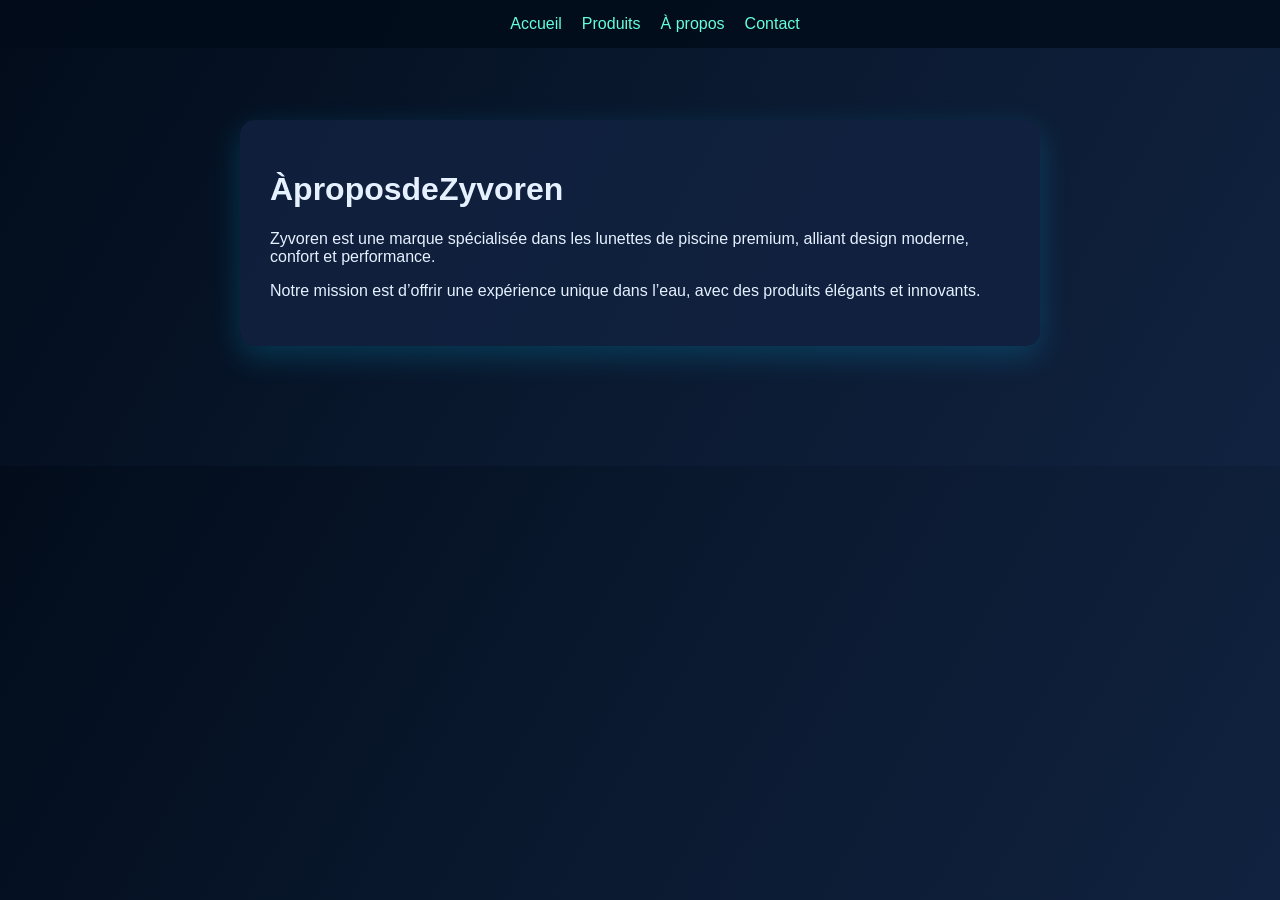
==== about.html @ bd2846b2 "Update about.html" ====
<!DOCTYPE html>
<html lang="fr">
<head>
<meta charset="UTF-8">
<meta name="viewport" content="width=device-width, initial-scale=1.0">
<title>Zyvoren - À propos</title>

<style>
body {
    margin:0;
    font-family:Arial;
    color:#e6f1ff;
    background:linear-gradient(120deg,#020c1b,#0a192f,#112240);
}

/* NAV */
nav {
    position:fixed;
    top:0;
    width:100%;
    display:flex;
    justify-content:center;
    gap:20px;
    background:rgba(2,12,27,0.85);
    padding:15px;
}

nav a {
    color:#64ffda;
    text-decoration:none;
}

/* SECTION */
.section {
    padding:120px 20px;
    max-width:800px;
    margin:auto;
}

/* CARD */
.card {
    background:rgba(17,34,64,0.85);
    padding:30px;
    border-radius:15px;
    box-shadow:0 10px 30px rgba(0,198,255,0.2);
}

/* ANIMATION */
.reveal {
    opacity:0;
    transform:translateY(40px);
    transition:0.8s;
}

.reveal.active {
    opacity:1;
    transform:translateY(0);
}
</style>
</head>

<body>

<nav>
    <a href="index.html">Accueil</a>
    <a href="index.html#produits">Produits</a>
    <a href="about.html">À propos</a>
    <a href="contact.html">Contact</a>
</nav>

<div class="section">

<div class="card reveal">
    <h1 id="title">À propos de Zyvoren</h1>

    <p>
    Zyvoren est une marque spécialisée dans les lunettes de piscine premium,
    alliant design moderne, confort et performance.
    </p>

    <p>
    Notre mission est d’offrir une expérience unique dans l’eau,
    avec des produits élégants et innovants.
    </p>
</div>

</div>

<script>
// TYPEWRITER
const title = document.getElementById("title");
const text = title.innerText;
title.innerText = "";
let i = 0;

function type(){
    if(i < text.length){
        title.innerText += text.charAt(i);
        i++;
        setTimeout(type, 70);
    }
}
type();

// SCROLL
const obs = new IntersectionObserver(entries=>{
    entries.forEach(e=>{
        if(e.isIntersecting) e.target.classList.add("active");
    });
});
obs.observe(document.querySelector(".reveal"));
</script>

</body>
</html>
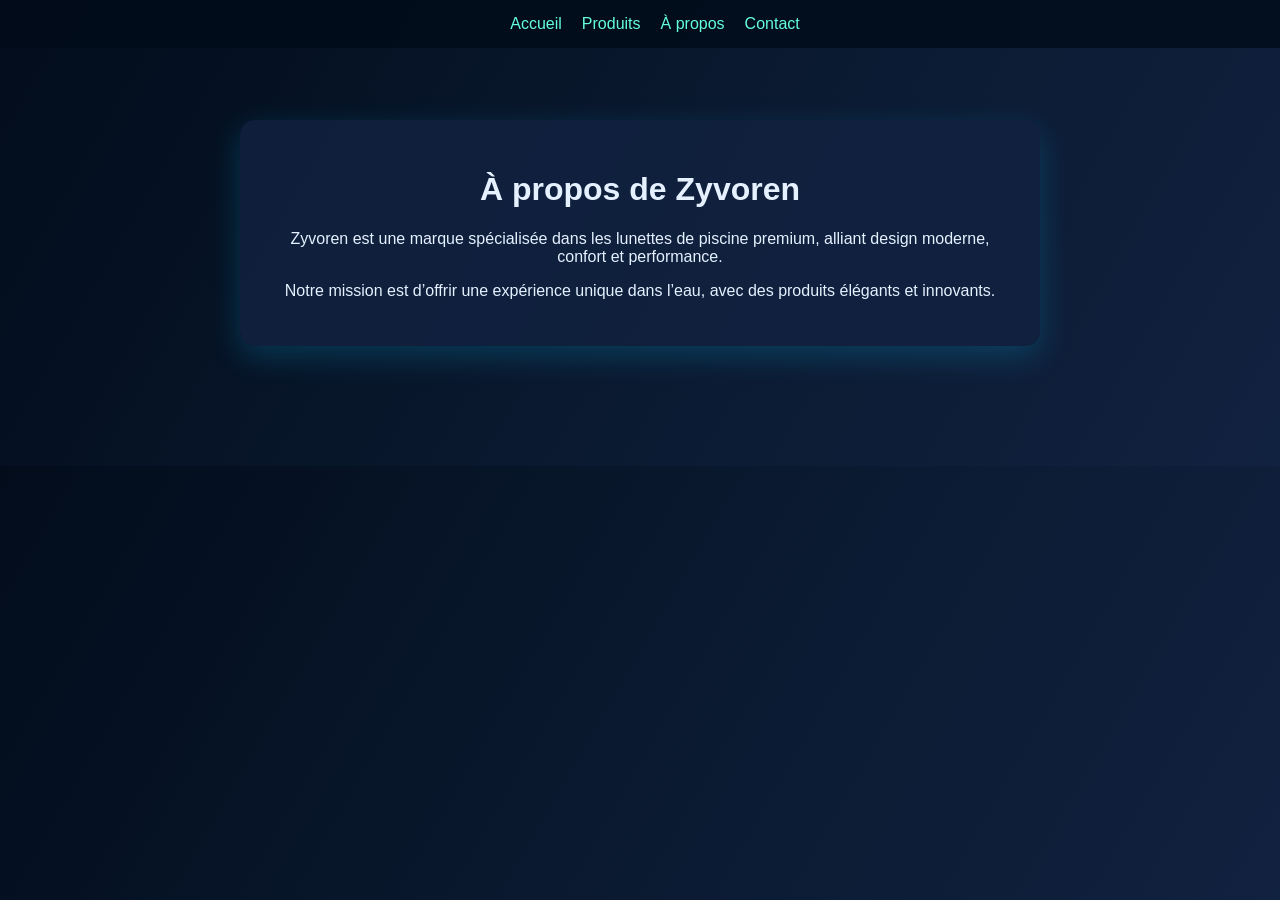
==== commit 9e75a2ad: "Update about.html" ====
--- a/about.html
+++ b/about.html
@@ -35,6 +35,7 @@
     padding:120px 20px;
     max-width:800px;
     margin:auto;
+    text-align:center;
 }
 
 /* CARD */
@@ -43,6 +44,12 @@
     padding:30px;
     border-radius:15px;
     box-shadow:0 10px 30px rgba(0,198,255,0.2);
+}
+
+/* TEXTE ANIMÉ FIX */
+.reveal-text span {
+    display:inline-block;
+    white-space:pre;
 }
 
 /* ANIMATION */
@@ -71,7 +78,7 @@
 <div class="section">
 
 <div class="card reveal">
-    <h1 id="title">À propos de Zyvoren</h1>
+    <h1 class="reveal-text">À propos de Zyvoren</h1>
 
     <p>
     Zyvoren est une marque spécialisée dans les lunettes de piscine premium,
@@ -87,20 +94,24 @@
 </div>
 
 <script>
-// TYPEWRITER
-const title = document.getElementById("title");
-const text = title.innerText;
-title.innerText = "";
-let i = 0;
+// TEXTE LETTRE PAR LETTRE (FIX ESPACES)
+const texts = document.querySelectorAll('.reveal-text');
 
-function type(){
-    if(i < text.length){
-        title.innerText += text.charAt(i);
-        i++;
-        setTimeout(type, 70);
-    }
-}
-type();
+texts.forEach(el => {
+    const content = el.innerText;
+    el.innerHTML = "";
+
+    content.split("").forEach((letter, i)=>{
+        const span = document.createElement("span");
+        span.innerHTML = letter === " " ? "&nbsp;" : letter;
+        span.style.opacity = 0;
+        el.appendChild(span);
+
+        setTimeout(()=>{
+            span.style.opacity = 1;
+        }, i * 30);
+    });
+});
 
 // SCROLL
 const obs = new IntersectionObserver(entries=>{
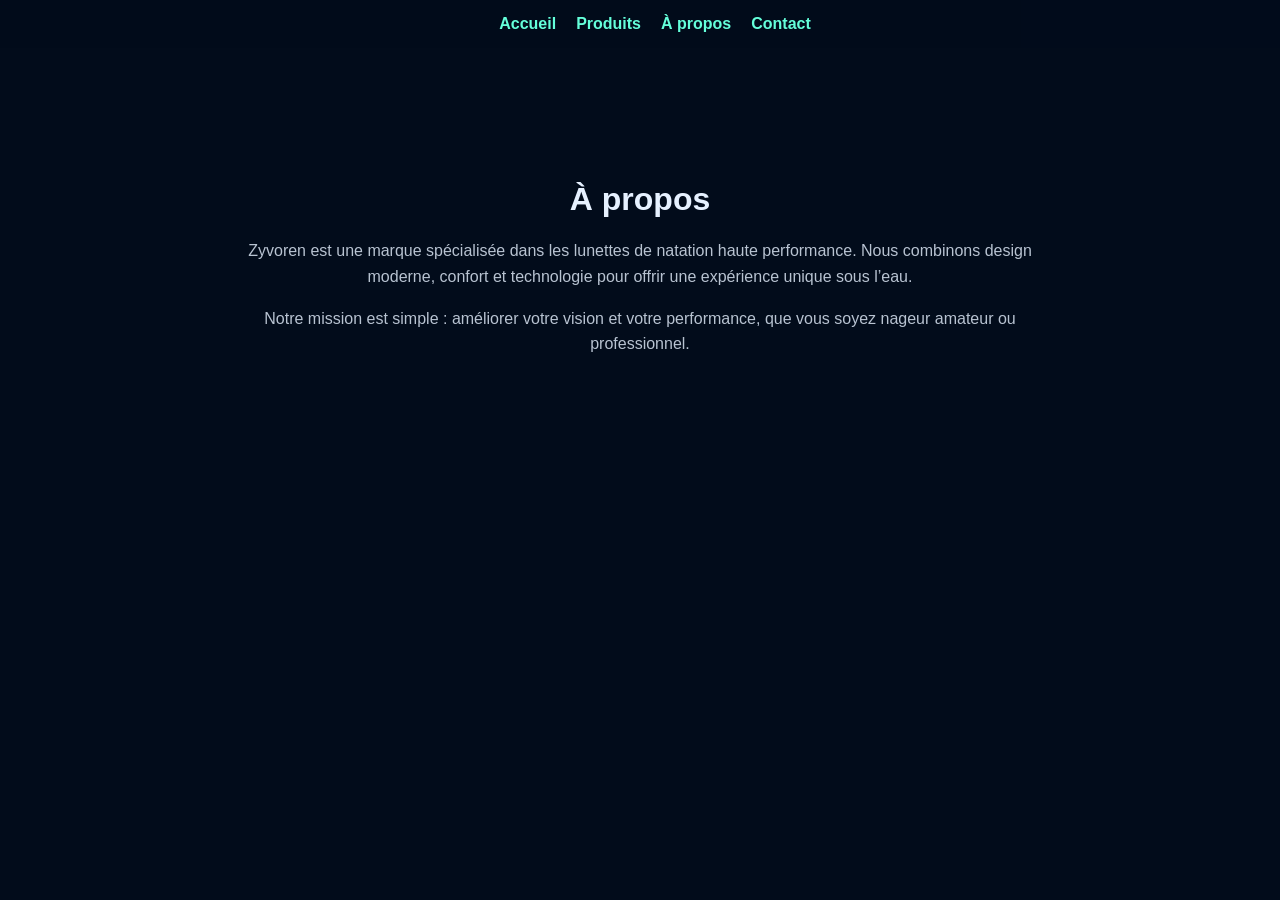
==== commit d353cf83: "Update about.html" ====
--- a/about.html
+++ b/about.html
@@ -1,69 +1,54 @@
 <!DOCTYPE html>
 <html lang="fr">
 <head>
-<meta charset="UTF-8">
-<meta name="viewport" content="width=device-width, initial-scale=1.0">
-<title>Zyvoren - À propos</title>
+    <meta charset="UTF-8">
+    <meta name="viewport" content="width=device-width, initial-scale=1.0">
+    <title>À propos - Zyvoren</title>
 
-<style>
-body {
-    margin:0;
-    font-family:Arial;
-    color:#e6f1ff;
-    background:linear-gradient(120deg,#020c1b,#0a192f,#112240);
-}
+    <style>
+        body {
+            margin: 0;
+            font-family: Arial;
+            color: #e6f1ff;
+            background: #020c1b;
+        }
 
-/* NAV */
-nav {
-    position:fixed;
-    top:0;
-    width:100%;
-    display:flex;
-    justify-content:center;
-    gap:20px;
-    background:rgba(2,12,27,0.85);
-    padding:15px;
-}
+        nav {
+            position: fixed;
+            top: 0;
+            width: 100%;
+            display: flex;
+            justify-content: center;
+            gap: 20px;
+            background: rgba(2,12,27,0.9);
+            padding: 15px;
+        }
 
-nav a {
-    color:#64ffda;
-    text-decoration:none;
-}
+        nav a {
+            color: #64ffda;
+            text-decoration: none;
+            font-weight: bold;
+        }
 
-/* SECTION */
-.section {
-    padding:120px 20px;
-    max-width:800px;
-    margin:auto;
-    text-align:center;
-}
+        /* ✅ CORRECTION ICI */
+        .container {
+            margin-top: 120px; /* espace sous navbar */
+            padding: 40px;
+            max-width: 800px;
+            margin-left: auto;
+            margin-right: auto;
+            text-align: center;
+        }
 
-/* CARD */
-.card {
-    background:rgba(17,34,64,0.85);
-    padding:30px;
-    border-radius:15px;
-    box-shadow:0 10px 30px rgba(0,198,255,0.2);
-}
+        h1 {
+            margin-bottom: 20px;
+        }
 
-/* TEXTE ANIMÉ FIX */
-.reveal-text span {
-    display:inline-block;
-    white-space:pre;
-}
-
-/* ANIMATION */
-.reveal {
-    opacity:0;
-    transform:translateY(40px);
-    transition:0.8s;
-}
-
-.reveal.active {
-    opacity:1;
-    transform:translateY(0);
-}
-</style>
+        p {
+            opacity: 0.8;
+            line-height: 1.6;
+        }
+    </style>
 </head>
 
 <body>
@@ -75,52 +60,20 @@
     <a href="contact.html">Contact</a>
 </nav>
 
-<div class="section">
-
-<div class="card reveal">
-    <h1 class="reveal-text">À propos de Zyvoren</h1>
+<div class="container">
+    <h1>À propos</h1>
 
     <p>
-    Zyvoren est une marque spécialisée dans les lunettes de piscine premium,
-    alliant design moderne, confort et performance.
+        Zyvoren est une marque spécialisée dans les lunettes de natation
+        haute performance. Nous combinons design moderne, confort et
+        technologie pour offrir une expérience unique sous l’eau.
     </p>
 
     <p>
-    Notre mission est d’offrir une expérience unique dans l’eau,
-    avec des produits élégants et innovants.
+        Notre mission est simple : améliorer votre vision et votre
+        performance, que vous soyez nageur amateur ou professionnel.
     </p>
 </div>
 
-</div>
-
-<script>
-// TEXTE LETTRE PAR LETTRE (FIX ESPACES)
-const texts = document.querySelectorAll('.reveal-text');
-
-texts.forEach(el => {
-    const content = el.innerText;
-    el.innerHTML = "";
-
-    content.split("").forEach((letter, i)=>{
-        const span = document.createElement("span");
-        span.innerHTML = letter === " " ? "&nbsp;" : letter;
-        span.style.opacity = 0;
-        el.appendChild(span);
-
-        setTimeout(()=>{
-            span.style.opacity = 1;
-        }, i * 30);
-    });
-});
-
-// SCROLL
-const obs = new IntersectionObserver(entries=>{
-    entries.forEach(e=>{
-        if(e.isIntersecting) e.target.classList.add("active");
-    });
-});
-obs.observe(document.querySelector(".reveal"));
-</script>
-
 </body>
 </html>
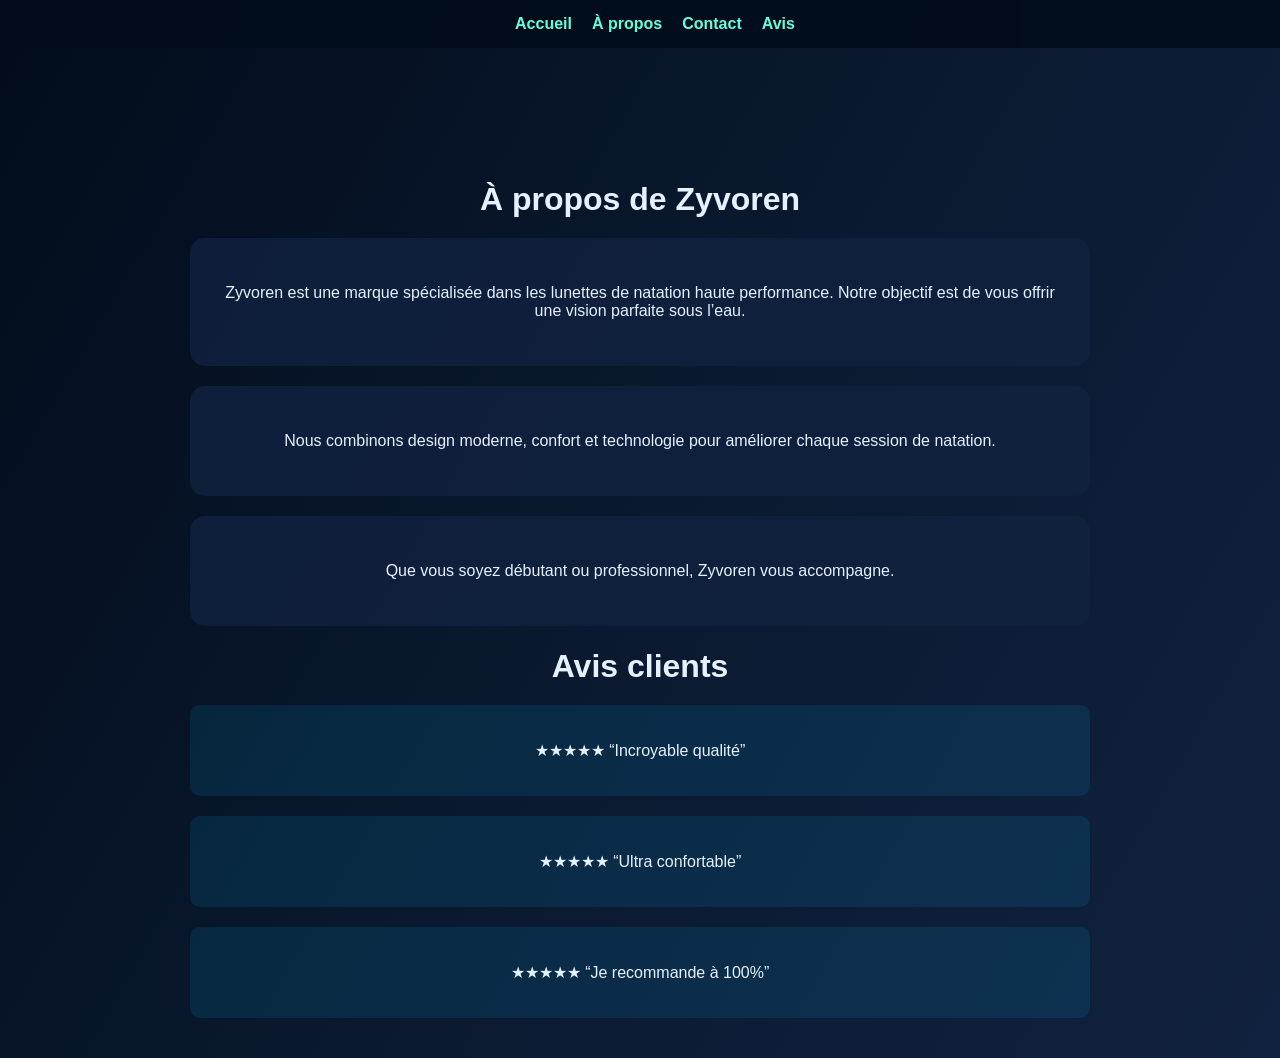
==== commit b4a8379c: "Update about.html" ====
--- a/about.html
+++ b/about.html
@@ -1,78 +1,122 @@
 <!DOCTYPE html>
 <html lang="fr">
 <head>
-    <meta charset="UTF-8">
-    <meta name="viewport" content="width=device-width, initial-scale=1.0">
-    <title>À propos - Zyvoren</title>
+<meta charset="UTF-8">
+<meta name="viewport" content="width=device-width, initial-scale=1.0">
+<title>À propos - Zyvoren</title>
 
-    <style>
-        body {
-            margin: 0;
-            font-family: Arial;
-            color: #e6f1ff;
-            background: #020c1b;
-        }
+<style>
+body {
+    margin: 0;
+    font-family: Arial;
+    color: #e6f1ff;
+    background: linear-gradient(120deg,#020c1b,#0a192f,#112240);
+}
 
-        nav {
-            position: fixed;
-            top: 0;
-            width: 100%;
-            display: flex;
-            justify-content: center;
-            gap: 20px;
-            background: rgba(2,12,27,0.9);
-            padding: 15px;
-        }
+/* NAV */
+nav {
+    position: fixed;
+    top: 0;
+    width: 100%;
+    display: flex;
+    justify-content: center;
+    gap: 20px;
+    background: rgba(2,12,27,0.9);
+    padding: 15px;
+}
 
-        nav a {
-            color: #64ffda;
-            text-decoration: none;
-            font-weight: bold;
-        }
+nav a {
+    color: #64ffda;
+    text-decoration: none;
+    font-weight: bold;
+}
 
-        /* ✅ CORRECTION ICI */
-        .container {
-            margin-top: 120px; /* espace sous navbar */
-            padding: 40px;
-            max-width: 800px;
-            margin-left: auto;
-            margin-right: auto;
-            text-align: center;
-        }
+/* CONTAINER */
+.container {
+    margin-top: 120px;
+    max-width: 900px;
+    margin-left: auto;
+    margin-right: auto;
+    padding: 40px;
+    text-align: center;
+}
 
-        h1 {
-            margin-bottom: 20px;
-        }
+/* TITRE */
+h1 {
+    font-size: 32px;
+    margin-bottom: 20px;
+}
 
-        p {
-            opacity: 0.8;
-            line-height: 1.6;
-        }
-    </style>
+/* BLOCS */
+.card {
+    background: rgba(17,34,64,0.8);
+    padding: 30px;
+    margin: 20px 0;
+    border-radius: 15px;
+    transition: 0.3s;
+}
+
+.card:hover {
+    transform: scale(1.03);
+}
+
+/* AVIS */
+.avis {
+    background: rgba(0,198,255,0.1);
+    padding: 20px;
+    border-radius: 10px;
+    margin-top: 20px;
+}
+</style>
 </head>
 
 <body>
 
 <nav>
-    <a href="index.html">Accueil</a>
-    <a href="index.html#produits">Produits</a>
-    <a href="about.html">À propos</a>
-    <a href="contact.html">Contact</a>
+<a href="index.html">Accueil</a>
+<a href="about.html">À propos</a>
+<a href="contact.html">Contact</a>
+<a href="avis.html">Avis</a>
 </nav>
 
 <div class="container">
-    <h1>À propos</h1>
 
-    <p>
-        Zyvoren est une marque spécialisée dans les lunettes de natation
-        haute performance. Nous combinons design moderne, confort et
-        technologie pour offrir une expérience unique sous l’eau.
-    </p>
+<h1>À propos de Zyvoren</h1>
 
-    <p>
-        Notre mission est simple : améliorer votre vision et votre
-        performance, que vous soyez nageur amateur ou professionnel.
-    </p>
+<div class="card">
+<p>
+Zyvoren est une marque spécialisée dans les lunettes de natation haute performance.
+Notre objectif est de vous offrir une vision parfaite sous l’eau.
+</p>
+</div>
+
+<div class="card">
+<p>
+Nous combinons design moderne, confort et technologie pour améliorer chaque session de natation.
+</p>
+</div>
+
+<div class="card">
+<p>
+Que vous soyez débutant ou professionnel, Zyvoren vous accompagne.
+</p>
+</div>
+
+<!-- ⭐ AVIS DIRECT -->
+<h1>Avis clients</h1>
+
+<div class="avis">
+<p>★★★★★ “Incroyable qualité”</p>
+</div>
+
+<div class="avis">
+<p>★★★★★ “Ultra confortable”</p>
+</div>
+
+<div class="avis">
+<p>★★★★★ “Je recommande à 100%”</p>
+</div>
+
 </div>
 
 </body>
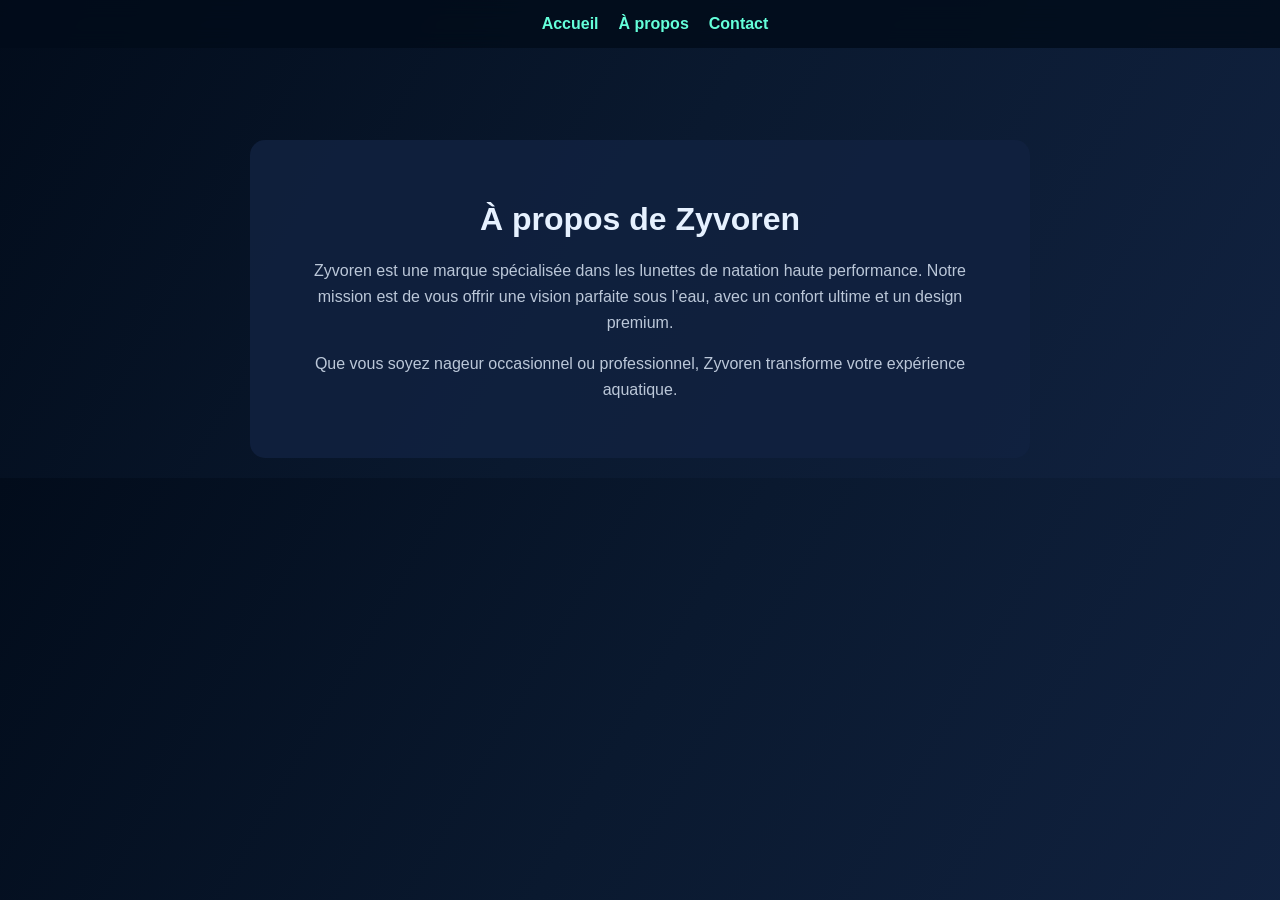
==== commit 73cae66e: "Update about.html" ====
--- a/about.html
+++ b/about.html
@@ -8,7 +8,7 @@
 <style>
 body {
     margin: 0;
-    font-family: Arial;
+    font-family: Arial, sans-serif;
     color: #e6f1ff;
     background: linear-gradient(120deg,#020c1b,#0a192f,#112240);
 }
@@ -21,7 +21,8 @@
     display: flex;
     justify-content: center;
     gap: 20px;
-    background: rgba(2,12,27,0.9);
+    background: rgba(2,12,27,0.85);
+    backdrop-filter: blur(10px);
     padding: 15px;
 }
 
@@ -31,41 +32,35 @@
     font-weight: bold;
 }
 
-/* CONTAINER */
+/* CONTAINER UNIQUE */
 .container {
     margin-top: 120px;
-    max-width: 900px;
-    margin-left: auto;
-    margin-right: auto;
-    padding: 40px;
-    text-align: center;
+    display: flex;
+    justify-content: center;
+    padding: 20px;
 }
 
-/* TITRE */
+.box {
+    max-width: 700px;
+    background: rgba(17,34,64,0.85);
+    padding: 40px;
+    border-radius: 15px;
+    text-align: center;
+    transition: 0.3s;
+}
+
+.box:hover {
+    transform: scale(1.03);
+}
+
+/* TEXTE */
 h1 {
-    font-size: 32px;
     margin-bottom: 20px;
 }
 
-/* BLOCS */
-.card {
-    background: rgba(17,34,64,0.8);
-    padding: 30px;
-    margin: 20px 0;
-    border-radius: 15px;
-    transition: 0.3s;
-}
-
-.card:hover {
-    transform: scale(1.03);
-}
-
-/* AVIS */
-.avis {
-    background: rgba(0,198,255,0.1);
-    padding: 20px;
-    border-radius: 10px;
-    margin-top: 20px;
+p {
+    opacity: 0.8;
+    line-height: 1.6;
 }
 </style>
 </head>
@@ -76,48 +71,42 @@
 <a href="index.html">Accueil</a>
 <a href="about.html">À propos</a>
 <a href="contact.html">Contact</a>
-<a href="avis.html">Avis</a>
 </nav>
 
 <div class="container">
+    <div class="box">
+        <h1 id="aboutTitle"></h1>
 
-<h1>À propos de Zyvoren</h1>
+        <p>
+            Zyvoren est une marque spécialisée dans les lunettes de natation haute performance.
+            Notre mission est de vous offrir une vision parfaite sous l’eau,
+            avec un confort ultime et un design premium.
+        </p>
 
-<div class="card">
-<p>
-Zyvoren est une marque spécialisée dans les lunettes de natation haute performance.
-Notre objectif est de vous offrir une vision parfaite sous l’eau.
-</p>
+        <p>
+            Que vous soyez nageur occasionnel ou professionnel,
+            Zyvoren transforme votre expérience aquatique.
+        </p>
+    </div>
 </div>
 
-<div class="card">
-<p>
-Nous combinons design moderne, confort et technologie pour améliorer chaque session de natation.
-</p>
-</div>
+<script>
+// ✨ ANIMATION LETTRE PAR LETTRE
+const text = "À propos de Zyvoren";
+const el = document.getElementById("aboutTitle");
 
-<div class="card">
-<p>
-Que vous soyez débutant ou professionnel, Zyvoren vous accompagne.
-</p>
-</div>
+let i = 0;
 
-<!-- ⭐ AVIS DIRECT -->
-<h1>Avis clients</h1>
+function typeEffect() {
+    if (i < text.length) {
+        el.innerHTML += text.charAt(i) === " " ? "&nbsp;" : text.charAt(i);
+        i++;
+        setTimeout(typeEffect, 60);
+    }
+}
 
-<div class="avis">
-<p>★★★★★ “Incroyable qualité”</p>
-</div>
-
-<div class="avis">
-<p>★★★★★ “Ultra confortable”</p>
-</div>
-
-<div class="avis">
-<p>★★★★★ “Je recommande à 100%”</p>
-</div>
-
-</div>
+typeEffect();
+</script>
 
 </body>
 </html>
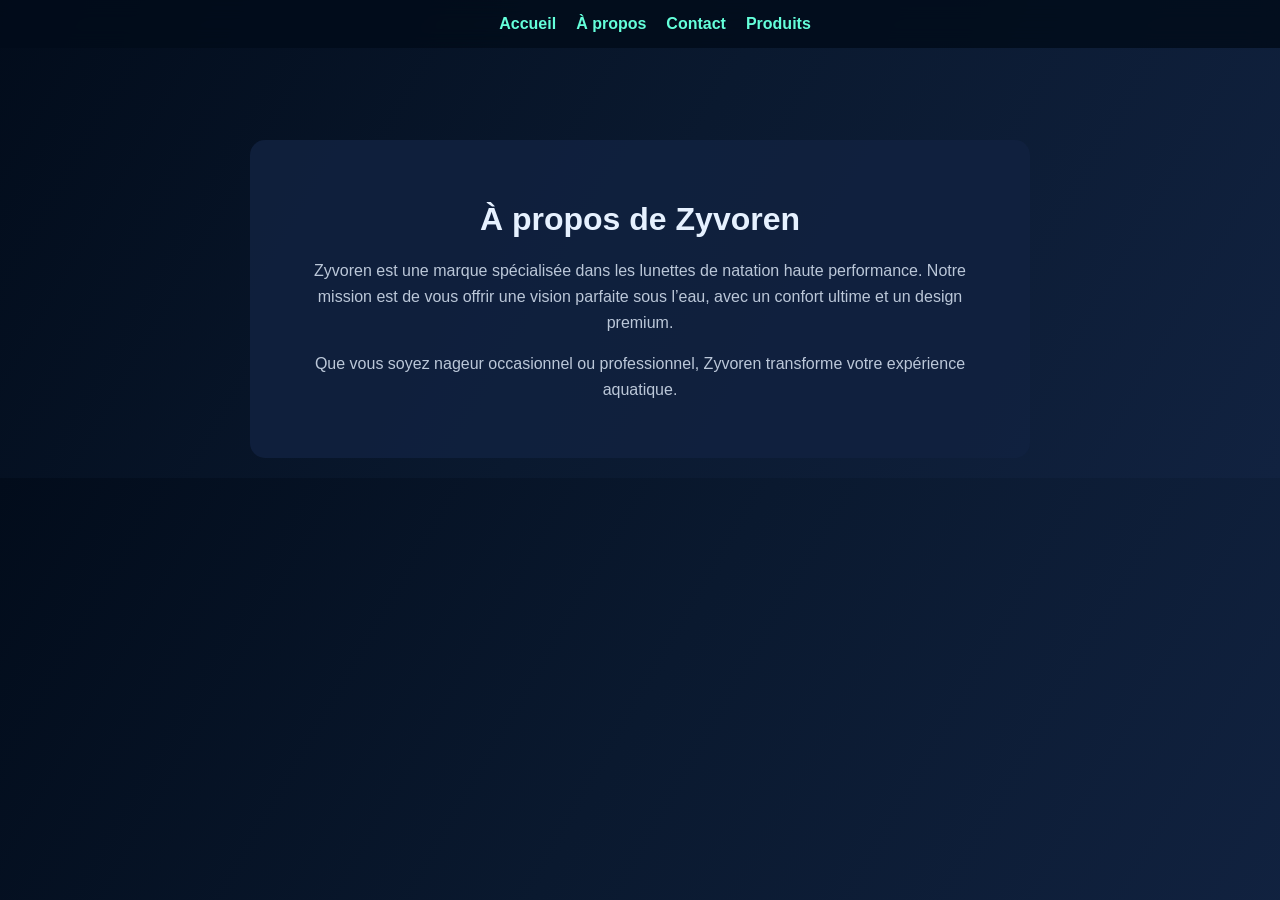
==== commit 4c3ef218: "Update about.html" ====
--- a/about.html
+++ b/about.html
@@ -71,6 +71,7 @@
 <a href="index.html">Accueil</a>
 <a href="about.html">À propos</a>
 <a href="contact.html">Contact</a>
+<a href="index.html#produits">Produits</a>
 </nav>
 
 <div class="container">
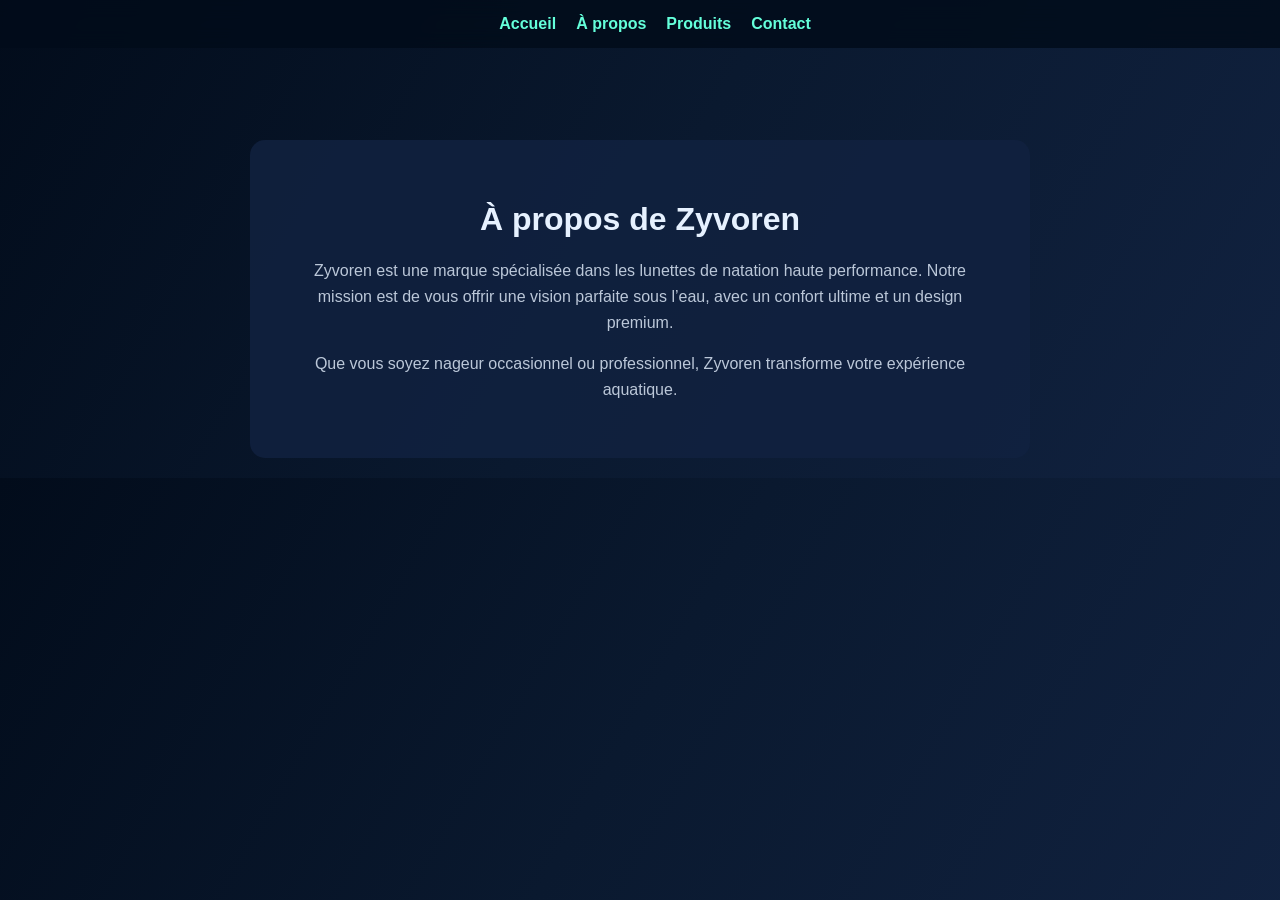
==== commit 1e5461e1: "Update about.html" ====
--- a/about.html
+++ b/about.html
@@ -70,8 +70,9 @@
 <nav>
 <a href="index.html">Accueil</a>
 <a href="about.html">À propos</a>
+<a href="index.html#produits">Produits</a>
 <a href="contact.html">Contact</a>
-<a href="index.html#produits">Produits</a>
+    
 </nav>
 
 <div class="container">
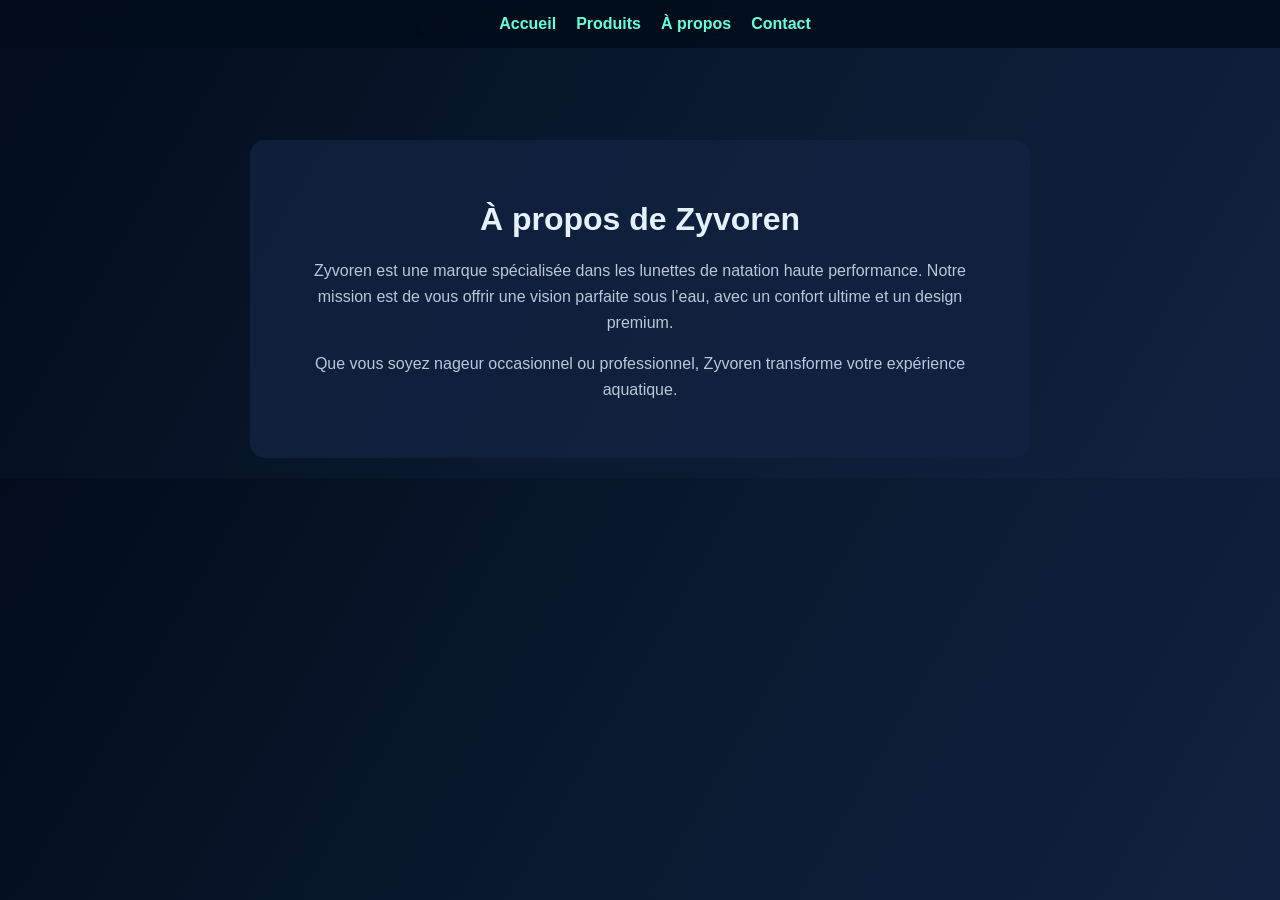
==== commit 2f03454c: "Update about.html" ====
--- a/about.html
+++ b/about.html
@@ -69,8 +69,8 @@
 
 <nav>
 <a href="index.html">Accueil</a>
+<a href="index.html#produits">Produits</a>
 <a href="about.html">À propos</a>
-<a href="index.html#produits">Produits</a>
 <a href="contact.html">Contact</a>
     
 </nav>
